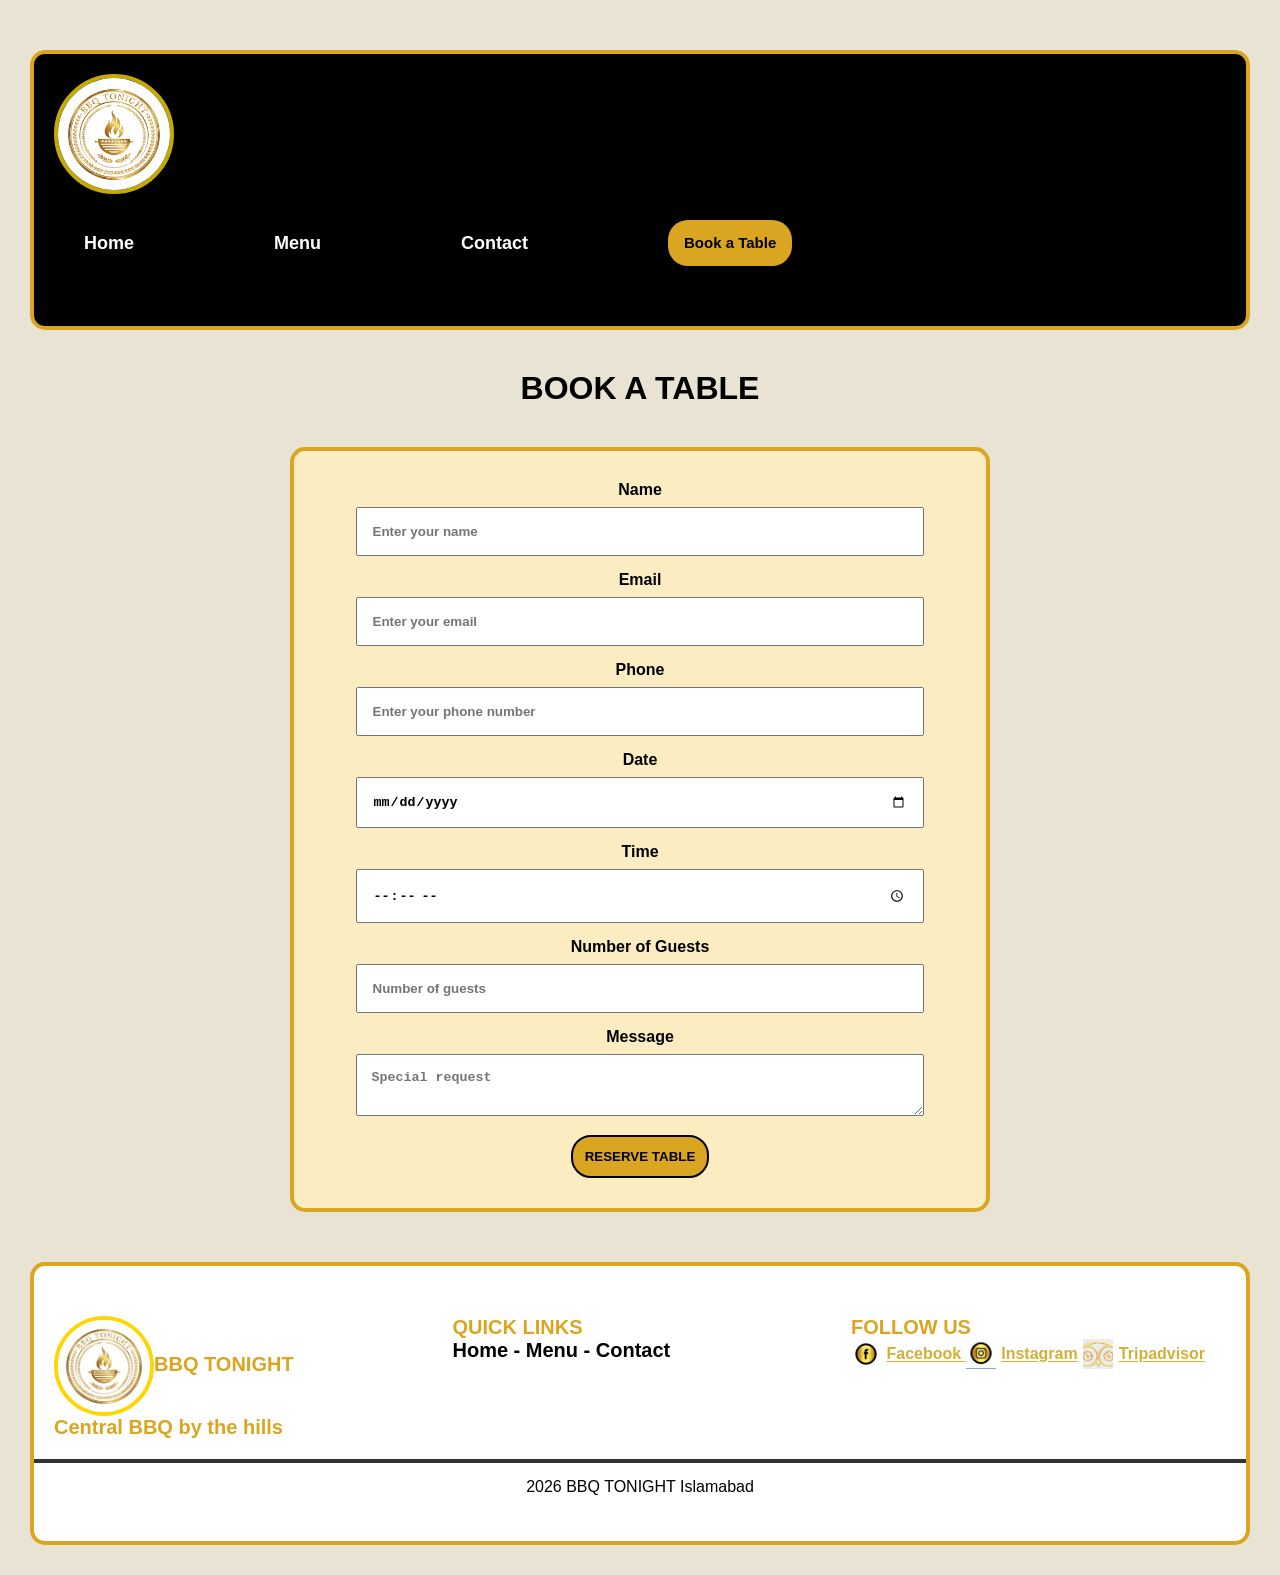
==== boka.html @ 47d29cd8 "first commit" ====
<!DOCTYPE html>
<html lang="en">
<head>
    <meta charset="UTF-8">
    <meta name="viewport" content="width=device-width, initial-scale=1.0">
      <meta name="description" content="BBQ Tonight Islamabad - Pakistani BBQ, kebabs, grilled chicken and restaurant table booking.">
    <meta name="keywords" content="BBQ Tonight, Islamabad, Pakistani BBQ, kebab, grilled chicken, restaurant, book table">
    <title>BBQ TONIGHT </title>
    <link rel="icon" type="image/jpeg" href="logo.JPG">
    <link rel="stylesheet" href="style.css">
    <style>

  .booking-form {

     width: 70%;
    max-width: 700px;
    padding: 30px;
    margin: 20px auto;
    font-weight: bold;
    text-align: center;
    background: #fbecc1;
    border-radius: 15px;
    border: 4px solid goldenrod;
    box-sizing: border-box;
     transition: 0.3s ease;
  }
     .booking-form:hover {
        box-shadow: 0 0 20px black;
        border: 4px solid #fbecc1;
        background: goldenrod;
        transform: scale(1.03);
   }
    
        .btn-gold:hover{
            background: #fbecc1;
        }
  
    </style>

    </head>
  <body>
    <div class="page">
   <header>
    <img src="logo.JPG" alt="logo" class="logo">
    <nav>
    <ul>
       <a href="index.html"><li>Home</li></a> 
        <a href="menu.html"><li>Menu</li></a>
          <a href="contact.html"><li>Contact</li></a> 
    </ul>
    <a href="boka.html" class="btn-gold">Book a Table</a>
  </nav>
  
   </header> 
 </div>
   
    <main>
   <h1 style="text-align:center; color: black; margin:40px; font-weight: bold;">BOOK A TABLE</h1>
   <form class="booking-form">
   
    <label style=" font-weight: bold;">Name</label> <br>
    <input type="text" id="name" name="name" placeholder="Enter your name" required style="width:90%; padding: 15px; margin:8px 0 15px;  font-weight: bold"><br>

    <label style="font-weight: bold;">Email</label><br>
    <input type="email"  id="email" name="email" placeholder="Enter your email" required style="width:90%; padding:15px; margin:8px 0 15px;  font-weight: bold;"><br>

    <label style="font-weight: bold;">Phone</label><br>
    <input type="tel"  id="phone" name="phone" placeholder="Enter your phone number" required style="width:90%; padding:15px; margin:8px 0 15px;  font-weight: bold;"><br>

    <label style="font-weight: bold;">Date</label><br>
    <input type="date" id="date" name="date" required style="width:90%; padding:15px; margin:8px 0 15px;  font-weight: bold;"><br>
    
     <label style="font-weight: bold;">Time</label><br>
    <input type="time"  id="time" name="time" required style="width:90%; padding:15px; margin:8px 0 15px;  font-weight: bold;"><br>
                   
    <label>Number of Guests</label><br>
    <input type="number" id="guests" name="guests" min="1" placeholder="Number of guests" required style="width:90%; padding:15px; margin:8px 0 15px; font-weight: bold;"><br>

    <label>Message</label><br>
    <textarea id="message" name="message" placeholder="Special request" style="width:90%; padding:15px; margin:8px 0 15px; font-weight: bold;"></textarea><br>

    <button type="submit" class="btn-gold" style="border: 2px solid black; cursor:pointer; padding: 12px;font-weight: bold;"> RESERVE TABLE </button>
   </form>
   </main>

    <footer>
    <div class="foot-grid">

    <div class="footer-box" style="font-size: 20px; color: goldenrod; font-weight: bold;">
    <img src="logo.JPG" style="width:100px; height:100px; object-fit:cover; border-radius:50%; border:4px solid gold;">BBQ TONIGHT <br>Central BBQ by the hills
      </div>

    <div class="footer-box" style="font-size: 20px; color: goldenrod; font-weight: bold;">QUICK LINKS <br>
     <p style="color:black;">Home - Menu - Contact</p>
        </div>

    <div class="footer-box" style="font-size: 20px; color: goldenrod; font-weight: bold;">FOLLOW US <br>

    <img src="images11.jpeg"style="width:30px; height:30px; object-fit:cover;">
    <a href="https://www.facebook.com/LoveBbQTonight"target="_blank" style="text-decoration: underline;"> Facebook </a>

     <img src="images10.jpeg"style="width:30px; height:30px; object-fit:cover;">
    <a href="https://www.instagram.com/bbqtonight.bd"target="_blank" style="text-decoration: underline;"> Instagram</a>
            
    <img src="images12.jpeg"style="width: 30px; height:30px; object-fit:cover;">
    <a href="https://www.tripadvisor.com/Restaurant_Review-g295414-d806817-Reviews-BBQ_Tonight-Karachi_Sindh_Province.html" target="_blank" style="text-decoration: underline;">Tripadvisor</a> 
        </div>
    </div>
   <p class="copy">2026 BBQ TONIGHT Islamabad</p>
   </footer>
  </div>
  </body>
    </html>
---- style.css ----
:root {
    --gold: #d4af37;
    --light-gold: #fbecc1;
    --dark: #1b1b1b;
    --black: #000000;
    --white: #ffffff;
    --text-light: #d9d8d8;
    --padding-small: 10px;
    --padding-medium: 20px;
    --padding-large: 40px;
    --radius: 15px;
}
*{
    margin: 0;
    padding: 0;
    box-sizing: border-box;
}

body{
    margin: 0;
    width: 100%;
    background: #e9e3d3;
    font-family: Arial,sans-serif;
    padding: 30px;
    }
    .page{
        max-width: 100%;
       margin: 20px auto;
        background: white;
        border-radius: 15px;
        align-items: center; 
      display: flex;
      flex-direction: column;
    }
    header{
        width: 100%;
        height: 280px;
        margin: 0;
        background: black;
        border-radius: 15px;
         border: 4px solid goldenrod;
         padding: 20px;
        
    }
    nav,ul,li{
        display: flex;
        align-items:center;
        gap: 120px;
        padding: 10px;
        font-size: larger;
        font-family: Arial, sans-serif;
        font-weight: bold;
         }
    a{
        color: white;
         text-decoration: none;
        font-size: 15px;
        line-height: 30px;
        }
    a:hover{
        color: gold;
    }
    .logo{
        font-weight: bold; 
        width: 120px;
        height: 120px;
        border-radius: 50%;
        border: 4px solid rgb(199, 170, 0);
        object-fit: cover;   
       
  }
  .btn-gold{
    background: goldenrod;
    color: black;
    padding: 8px 16px;
    border-radius: 20px;
    text-decoration: none;
    font-weight: bold;
  }
  main{
    margin-bottom: 50px;
    width: 100%;
    margin: 0;
  }

.hero-main {
    width: 100%;
    height: 500px;
    overflow: hidden;
    position: relative;
     border-radius: 15px;
     border: 4px solid goldenrod;
}
.carousel {
    width: 100%;
    height: 100%;
}
.slides{
    display: flex;
    width: 400%;
    height: 100%;
    }
.slide {
    width: 25%;
    height: 100%;
    position: relative;
    flex-shrink: 0;
}
.slide img {
    width: 100%;
    height: 100%;
    object-fit: cover;
}
#slide1:checked ~ .slides {
    transform: translateX(0%);
}

#slide2:checked ~ .slides {
    transform: translateX(-25%);
}
#slide3:checked ~ .slides {
    transform: translateX(-50%);
}
#slide4:checked ~ .slides {
    transform: translateX(-75%);
}
 .carousel-buttons label {
    display: flex; 
    background: black;
    color: white;
    padding: 8px;
    margin: 5px;
    cursor: pointer;
     border: 2px solid #d4af37;
    border-radius: 80%;
    align-items: center;
    justify-content:center ;
}
.carousel-buttons label:hover {
    background: #d4af37;   
}
.hero-text {
    position: absolute;
    top: 30%;
    left: 25%;
    text-align: center;
    color: black;
    background-color: #f9e7ac;
    width: 50%;
    padding: 20px;
    border-radius: 15px;
    border: 4px solid goldenrod;
}
.btn-reserve { 
  border-radius: 20px; 
  padding: 8px 16px;
  border: 2px solid #d4af37;
   color: white; 
   text-decoration: none; 
   margin: 5px;
   }
   .btn-reserve:hover {
    background: #d4af37;
    color: black;
}

.left,
.right {
    position: absolute;
    top: 50%;
    background: black;
    color: white;
    font-size: 25px;
    padding: 10px 15px;
    cursor: pointer;
}
.left {
    left: 20px;
}
.right {
    right: 20px;
}
.menu-row{
    display: flex;
    gap: 2%;
    justify-content: center;
    margin-top: 15px;
     margin-bottom: 30px;
    padding-bottom: 10px;
}
.card{
    background: #fff8e9;
    padding: 10px;
    text-align: center;
    border: 1px solid #eee;
    box-shadow: 0.4s;
    border-radius: 15px;
    border: 4px solid goldenrod;
    transition: 0.3s ease;
}
.card:hover{
    box-shadow: 0 5px 15px black;
    background: #d4af37;
    transform: scale(1.03);
}
.card img{
    width: 100%;
    height: 110px;
    padding: 10px;
    object-fit: cover;
    border-radius: 10px;
}
 .box {
   
    display: flex;
   justify-content: space-between;
    align-items: center;
    gap: 35px;
    padding: 50px;
    background-color: black;
    border-radius: 15px;
    border: 4px solid goldenrod;
}
  .about-part {
    width: 35%;
  }
 .about-part h1,
 .visite-part h1 {
    color:goldenrod;
    font-size: 25px;
    margin-bottom: 18px;
}
 .about-part p {
    color: rgb(251,220,220);
    font-size: 16px;
    line-height: 1.8;
    text-align: justify;
}
 .visite-part {
    width: 32%;
}
 .contact-info p {
    display: flex;
    align-items: center;
    gap: 12px;
    margin: 14px 0;
    color: rgb(251, 220, 220);
    font-size: 15px;
    line-height: 1.5;
}
.contact-info img {
    width: 32px;
    height: 32px;
    border-radius: 50%;
    border: 2px solid goldenrod;   
}
.contact-info a {
    color: goldenrod;
    text-decoration: underline;
}
.contact-info a:hover {
    color: rgb(73, 1, 1);
}
.contact-info strong {
    color: rgb(251,220,220);
}
 .box {
    width: 96.5%;
    margin: 40px auto;
    display: flex;
    gap: 20px;
    }
.view-col {
    display: flex;
    align-items: center;
    justify-content: center;
  }
 .view-col img {
    width: 90%;
    height: 80%;
    min-height: 300px;
    object-fit: cover;
    border-radius: 15px;
    border: 4px solid goldenrod;
}

@media (max-width: 768px) {
    .box {
        flex-direction: column;
       padding: 40px 20px;
    }
    .about-part,
    .visite-part,
    .view-col {
        width: 100%;
    }
    .view-col img {
        height: 220px;
    }
}
footer {
    width: 100%;
    margin: 0;
    background: white;
    margin-top: 50px;
    padding: 30px 0;
    border-radius: 15px;
    border: 4px solid goldenrod;
    
}

.foot-grid {
    display: grid;
    grid-template-columns: repeat(3, 1fr);
    gap: 2%;
    padding: 20px;
    font-size: 11px;
    align-items: start;
    
}

footer a {
    font-size: 16px;
    color: #d4af37;
    text-decoration: none;
     
}

footer a:hover {
    text-decoration: underline;
    color: black;
    background: #d4af37;

}

footer img {
    vertical-align: middle;
}

.copy {
    text-align: center;
    font-size: 16px;
    padding: 15px;
    border-top: 4px solid #333;
    margin-bottom: 0;
}
.map {
    width: 400px;
    height: 400px;
    border-radius: 50%;
    border: 4px solid goldenrod;
    overflow: hidden;
}

.map iframe {
    width: 100%;
    height: 100%;
    border: none;
    display: block;
    border-radius: 15px;
}

@media (max-width: 600px) {

    header {
        flex-direction: column;

        text-align: center;
    }

    nav {
        width: 100%;

        flex-direction: column;
    }

    nav ul {
        width: 100%;

        justify-content: center;

        flex-wrap: wrap;

        gap: 12px;
    }

    .logo {
        width: 70px;
        height: 70px;
    }

    .menu-page {
        width: 92%;

        padding: 30px 0;
    }

    .menu-grid {
        grid-template-columns: 1fr;

        gap: 20px;
    }

    .menu-card img {
        height: 220px;
    }

    .booking-form {
        width: 92%;

        padding: 25px 20px;
    }

    .foot-grid {
        grid-template-columns: 1fr;

        text-align: center;
    }

    .footer-logo {
        width: 80px;
        height: 80px;
    }

    .page-title,
    .menu-title {
        font-size: 28px;
    }
}


/* Tablet */
@media (min-width: 601px) and (max-width: 900px) {

    .menu-grid {
        grid-template-columns:
            repeat(2, 1fr);
    }

    .foot-grid {
        grid-template-columns:
            repeat(2, 1fr);
    }

    .contact-section {
        grid-template-columns: 1fr;
    }
}
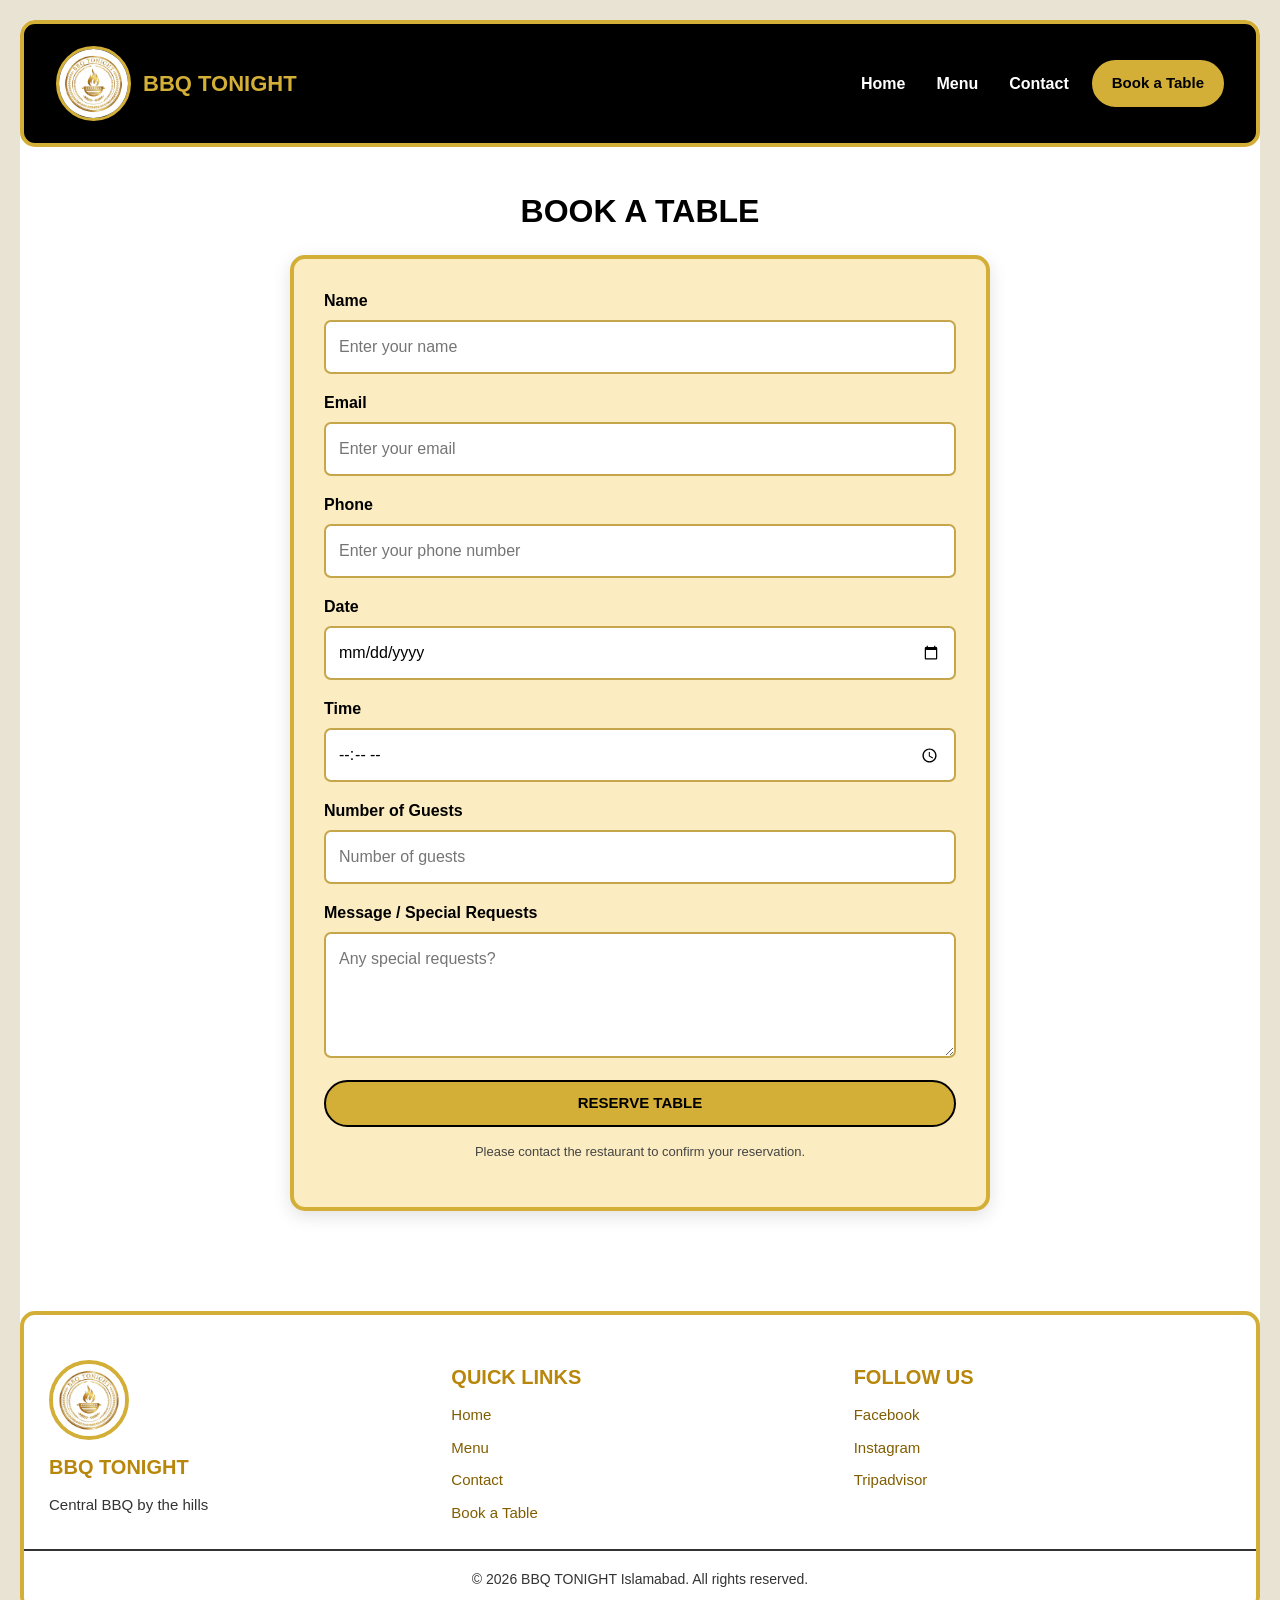
==== commit ee54beb9: "fixar menu button" ====
--- a/boka.html
+++ b/boka.html
@@ -3,111 +3,108 @@
 <head>
     <meta charset="UTF-8">
     <meta name="viewport" content="width=device-width, initial-scale=1.0">
-      <meta name="description" content="BBQ Tonight Islamabad - Pakistani BBQ, kebabs, grilled chicken and restaurant table booking.">
-    <meta name="keywords" content="BBQ Tonight, Islamabad, Pakistani BBQ, kebab, grilled chicken, restaurant, book table">
-    <title>BBQ TONIGHT </title>
-    <link rel="icon" type="image/jpeg" href="logo.JPG">
+    <meta name="description" content="Book a table at BBQ Tonight Islamabad.">
+    <title>Book a Table | BBQ TONIGHT Islamabad</title>
+    <link rel="icon" href="logo.JPG">
+    <link href="https://cdn.jsdelivr.net/npm/bootstrap@5.3.3/dist/css/bootstrap.min.css" rel="stylesheet">
     <link rel="stylesheet" href="style.css">
-    <style>
+</head>
+<body>
+<div class="page">
 
-  .booking-form {
+<header class="site-header">
+    <nav class="navbar navbar-expand-lg navbar-dark">
+        <div class="container-fluid">
+            <a class="navbar-brand" href="index.html">
+                <img src="logo.JPG" alt="BBQ Tonight Logo" class="logo">
+                <span class="brand-name">BBQ TONIGHT</span>
+            </a>
+            <button class="navbar-toggler menu-toggle" type="button"
+                data-bs-toggle="collapse" data-bs-target="#mainNavbar"
+                aria-controls="mainNavbar" aria-expanded="false" aria-label="Toggle navigation">
+                <span class="navbar-toggler-icon"></span>
+            </button>
+            <div class="collapse navbar-collapse" id="mainNavbar">
+                <ul class="navbar-nav ms-auto align-items-lg-center">
+                    <li class="nav-item"><a class="nav-link" href="index.html">Home</a></li>
+                    <li class="nav-item"><a class="nav-link" href="menu.html">Menu</a></li>
+                    <li class="nav-item"><a class="nav-link" href="contact.html">Contact</a></li>
+                    <li class="nav-item booking-item"><a href="boka.html" class="btn-gold active">Book a Table</a></li>
+                </ul>
+            </div>
+        </div>
+    </nav>
+</header>
 
-     width: 70%;
-    max-width: 700px;
-    padding: 30px;
-    margin: 20px auto;
-    font-weight: bold;
-    text-align: center;
-    background: #fbecc1;
-    border-radius: 15px;
-    border: 4px solid goldenrod;
-    box-sizing: border-box;
-     transition: 0.3s ease;
-  }
-     .booking-form:hover {
-        box-shadow: 0 0 20px black;
-        border: 4px solid #fbecc1;
-        background: goldenrod;
-        transform: scale(1.03);
-   }
-    
-        .btn-gold:hover{
-            background: #fbecc1;
-        }
-  
-    </style>
+<main class="booking-page">
+    <h1 class="page-heading">BOOK A TABLE</h1>
 
-    </head>
-  <body>
-    <div class="page">
-   <header>
-    <img src="logo.JPG" alt="logo" class="logo">
-    <nav>
-    <ul>
-       <a href="index.html"><li>Home</li></a> 
-        <a href="menu.html"><li>Menu</li></a>
-          <a href="contact.html"><li>Contact</li></a> 
-    </ul>
-    <a href="boka.html" class="btn-gold">Book a Table</a>
-  </nav>
-  
-   </header> 
- </div>
-   
-    <main>
-   <h1 style="text-align:center; color: black; margin:40px; font-weight: bold;">BOOK A TABLE</h1>
-   <form class="booking-form">
-   
-    <label style=" font-weight: bold;">Name</label> <br>
-    <input type="text" id="name" name="name" placeholder="Enter your name" required style="width:90%; padding: 15px; margin:8px 0 15px;  font-weight: bold"><br>
-
-    <label style="font-weight: bold;">Email</label><br>
-    <input type="email"  id="email" name="email" placeholder="Enter your email" required style="width:90%; padding:15px; margin:8px 0 15px;  font-weight: bold;"><br>
-
-    <label style="font-weight: bold;">Phone</label><br>
-    <input type="tel"  id="phone" name="phone" placeholder="Enter your phone number" required style="width:90%; padding:15px; margin:8px 0 15px;  font-weight: bold;"><br>
-
-    <label style="font-weight: bold;">Date</label><br>
-    <input type="date" id="date" name="date" required style="width:90%; padding:15px; margin:8px 0 15px;  font-weight: bold;"><br>
-    
-     <label style="font-weight: bold;">Time</label><br>
-    <input type="time"  id="time" name="time" required style="width:90%; padding:15px; margin:8px 0 15px;  font-weight: bold;"><br>
-                   
-    <label>Number of Guests</label><br>
-    <input type="number" id="guests" name="guests" min="1" placeholder="Number of guests" required style="width:90%; padding:15px; margin:8px 0 15px; font-weight: bold;"><br>
-
-    <label>Message</label><br>
-    <textarea id="message" name="message" placeholder="Special request" style="width:90%; padding:15px; margin:8px 0 15px; font-weight: bold;"></textarea><br>
-
-    <button type="submit" class="btn-gold" style="border: 2px solid black; cursor:pointer; padding: 12px;font-weight: bold;"> RESERVE TABLE </button>
-   </form>
-   </main>
-
-    <footer>
-    <div class="foot-grid">
-
-    <div class="footer-box" style="font-size: 20px; color: goldenrod; font-weight: bold;">
-    <img src="logo.JPG" style="width:100px; height:100px; object-fit:cover; border-radius:50%; border:4px solid gold;">BBQ TONIGHT <br>Central BBQ by the hills
-      </div>
-
-    <div class="footer-box" style="font-size: 20px; color: goldenrod; font-weight: bold;">QUICK LINKS <br>
-     <p style="color:black;">Home - Menu - Contact</p>
+    <form class="booking-form" action="#" method="post">
+        <div class="form-field">
+            <label for="name">Name</label>
+            <input type="text" id="name" name="name" placeholder="Enter your name" autocomplete="name" required>
         </div>
 
-    <div class="footer-box" style="font-size: 20px; color: goldenrod; font-weight: bold;">FOLLOW US <br>
+        <div class="form-field">
+            <label for="email">Email</label>
+            <input type="email" id="email" name="email" placeholder="Enter your email" autocomplete="email" required>
+        </div>
 
-    <img src="images11.jpeg"style="width:30px; height:30px; object-fit:cover;">
-    <a href="https://www.facebook.com/LoveBbQTonight"target="_blank" style="text-decoration: underline;"> Facebook </a>
+        <div class="form-field">
+            <label for="phone">Phone</label>
+            <input type="tel" id="phone" name="phone" placeholder="Enter your phone number" autocomplete="tel" required>
+        </div>
 
-     <img src="images10.jpeg"style="width:30px; height:30px; object-fit:cover;">
-    <a href="https://www.instagram.com/bbqtonight.bd"target="_blank" style="text-decoration: underline;"> Instagram</a>
-            
-    <img src="images12.jpeg"style="width: 30px; height:30px; object-fit:cover;">
-    <a href="https://www.tripadvisor.com/Restaurant_Review-g295414-d806817-Reviews-BBQ_Tonight-Karachi_Sindh_Province.html" target="_blank" style="text-decoration: underline;">Tripadvisor</a> 
+        <div class="form-field">
+            <label for="date">Date</label>
+            <input type="date" id="date" name="date" required>
+        </div>
+
+        <div class="form-field">
+            <label for="time">Time</label>
+            <input type="time" id="time" name="time" required>
+        </div>
+
+        <div class="form-field">
+            <label for="guests">Number of Guests</label>
+            <input type="number" id="guests" name="guests" min="1" max="50" placeholder="Number of guests" required>
+        </div>
+
+        <div class="form-field">
+            <label for="message">Message / Special Requests</label>
+            <textarea id="message" name="message" rows="4" placeholder="Any special requests?"></textarea>
+        </div>
+
+        <button type="submit" class="btn-gold submit-button">RESERVE TABLE</button>
+        <p class="form-note">Please contact the restaurant to confirm your reservation.</p>
+    </form>
+</main>
+
+<footer>
+    <div class="foot-grid">
+        <div class="footer-box">
+            <img src="logo.JPG" alt="BBQ Tonight Logo" class="footer-logo">
+            <h3>BBQ TONIGHT</h3>
+            <p>Central BBQ by the hills</p>
+        </div>
+        <div class="footer-box">
+            <h3>QUICK LINKS</h3>
+            <a href="index.html">Home</a>
+            <a href="menu.html">Menu</a>
+            <a href="contact.html">Contact</a>
+            <a href="boka.html">Book a Table</a>
+        </div>
+        <div class="footer-box">
+            <h3>FOLLOW US</h3>
+            <a href="https://www.facebook.com/LoveBbQTonight" target="_blank" rel="noopener noreferrer">Facebook</a>
+            <a href="https://www.instagram.com/bbqtonight.bd" target="_blank" rel="noopener noreferrer">Instagram</a>
+            <a href="https://www.tripadvisor.com/Restaurant_Review-g295414-d806817-Reviews-BBQ_Tonight-Karachi_Sindh_Province.html" target="_blank" rel="noopener noreferrer">Tripadvisor</a>
         </div>
     </div>
-   <p class="copy">2026 BBQ TONIGHT Islamabad</p>
-   </footer>
-  </div>
-  </body>
-    </html>  +    <p class="copy">&copy; 2026 BBQ TONIGHT Islamabad. All rights reserved.</p>
+</footer>
+
+</div>
+<script src="https://cdn.jsdelivr.net/npm/bootstrap@5.3.3/dist/js/bootstrap.bundle.min.js"></script>
+</body>
+</html>
--- a/style.css
+++ b/style.css
@@ -1,465 +1,987 @@
-
 :root {
     --gold: #d4af37;
     --light-gold: #fbecc1;
     --dark: #1b1b1b;
-    --black: #000000;
-    --white: #ffffff;
+    --black: #000;
+    --white: #fff;
     --text-light: #d9d8d8;
-    --padding-small: 10px;
-    --padding-medium: 20px;
-    --padding-large: 40px;
-    --radius: 15px;
-}
-*{
+}
+
+* {
     margin: 0;
     padding: 0;
     box-sizing: border-box;
 }
 
-body{
+html {
+    scroll-behavior: smooth;
+}
+
+body {
     margin: 0;
-    width: 100%;
+    padding: 20px;
     background: #e9e3d3;
-    font-family: Arial,sans-serif;
-    padding: 30px;
-    }
-    .page{
-        max-width: 100%;
-       margin: 20px auto;
-        background: white;
-        border-radius: 15px;
-        align-items: center; 
-      display: flex;
-      flex-direction: column;
-    }
-    header{
-        width: 100%;
-        height: 280px;
-        margin: 0;
-        background: black;
-        border-radius: 15px;
-         border: 4px solid goldenrod;
-         padding: 20px;
-        
-    }
-    nav,ul,li{
-        display: flex;
-        align-items:center;
-        gap: 120px;
-        padding: 10px;
-        font-size: larger;
-        font-family: Arial, sans-serif;
-        font-weight: bold;
-         }
-    a{
-        color: white;
-         text-decoration: none;
-        font-size: 15px;
-        line-height: 30px;
-        }
-    a:hover{
-        color: gold;
-    }
-    .logo{
-        font-weight: bold; 
-        width: 120px;
-        height: 120px;
-        border-radius: 50%;
-        border: 4px solid rgb(199, 170, 0);
-        object-fit: cover;   
-       
-  }
-  .btn-gold{
-    background: goldenrod;
+    font-family: Arial, sans-serif;
+    overflow-x: hidden;
+}
+
+img {
+    max-width: 100%;
+}
+
+.page {
+    width: 100%;
+    max-width: 1600px;
+    margin: auto;
+    background: white;
+    border-radius: 15px;
+    overflow: hidden;
+}
+
+main {
+    width: 100%;
+}
+
+/* HEADER */
+
+.site-header {
+    width: 100%;
+    min-height: 100px;
+    padding: 12px 20px;
+    background: var(--black);
+    border: 4px solid var(--gold);
+    border-radius: 15px;
+}
+
+.site-header .navbar {
+    padding: 5px 0;
+}
+
+.site-header .navbar-brand {
+    display: flex;
+    align-items: center;
+    gap: 12px;
+    margin-right: 20px;
+}
+
+.logo {
+    width: 75px;
+    height: 75px;
+    border: 3px solid var(--gold);
+    border-radius: 50%;
+    object-fit: cover;
+}
+
+.brand-name {
+    color: var(--gold);
+    font-size: 22px;
+    font-weight: bold;
+    white-space: nowrap;
+}
+
+.site-header .navbar-nav {
+    gap: 15px;
+}
+
+.site-header .nav-link {
+    color: white;
+    font-size: 16px;
+    font-weight: bold;
+    padding: 10px 14px;
+    transition: .3s;
+}
+
+.site-header .nav-link:hover,
+.site-header .nav-link:focus,
+.site-header .nav-link.active {
+    color: var(--gold);
+}
+
+  .menu-toggle{
+    border: 2px solid var(--light-gold);
+    padding: 8px 10px;
+    background:rgb(205, 174, 1);
+    color: var(--white);
+    cursor: pointer;
+    transition: 0.3s;
+}
+.menu-toggle:hover{
+   background: var(--dark);
+    transform: scale(1.05);
+}
+
+.menu-toggle:focus {
+    box-shadow: 0 0 0 3px rgba(212, 175, 55, 0.3);
+}
+
+/* BUTTONS */
+
+.btn-gold {
+    display: inline-block;
+    padding: 10px 18px;
+    background: var(--gold);
     color: black;
-    padding: 8px 16px;
-    border-radius: 20px;
+    border: 2px solid var(--gold);
+    border-radius: 25px;
     text-decoration: none;
-    font-weight: bold;
-  }
-  main{
-    margin-bottom: 50px;
-    width: 100%;
-    margin: 0;
-  }
+    font-size: 15px;
+    font-weight: bold;
+    text-align: center;
+    transition: .3s;
+    cursor: pointer;
+}
+
+.btn-gold:hover {
+    background: black;
+    color: white;
+}
+
+.btn-reserve {
+    display: inline-block;
+    margin: 5px;
+    padding: 9px 16px;
+    border: 2px solid var(--gold);
+    border-radius: 25px;
+    color: black;
+    text-decoration: none;
+    font-size: 15px;
+    font-weight: bold;
+    transition: .3s;
+}
+
+.btn-reserve:hover {
+    background: var(--gold);
+}
+
+.center-button {
+    margin: 25px auto 35px;
+    text-align: center;
+}
+
+/* HERO CAROUSEL */
 
 .hero-main {
+    position: relative;
     width: 100%;
     height: 500px;
     overflow: hidden;
+    border: 4px solid var(--gold);
+    border-radius: 15px;
+}
+
+.carousel {
     position: relative;
-     border-radius: 15px;
-     border: 4px solid goldenrod;
-}
-.carousel {
     width: 100%;
     height: 100%;
 }
-.slides{
+
+.carousel input {
+    position: absolute;
+    opacity: 0;
+    pointer-events: none;
+}
+
+.slides {
     display: flex;
     width: 400%;
     height: 100%;
-    }
+    transition: transform .6s ease;
+}
+
 .slide {
+    position: relative;
     width: 25%;
     height: 100%;
-    position: relative;
     flex-shrink: 0;
 }
+
 .slide img {
+    display: block;
     width: 100%;
     height: 100%;
     object-fit: cover;
 }
+
 #slide1:checked ~ .slides {
-    transform: translateX(0%);
+    transform: translateX(0);
 }
 
 #slide2:checked ~ .slides {
     transform: translateX(-25%);
 }
+
 #slide3:checked ~ .slides {
     transform: translateX(-50%);
 }
+
 #slide4:checked ~ .slides {
     transform: translateX(-75%);
-}
- .carousel-buttons label {
-    display: flex; 
-    background: black;
-    color: white;
-    padding: 8px;
-    margin: 5px;
-    cursor: pointer;
-     border: 2px solid #d4af37;
-    border-radius: 80%;
-    align-items: center;
-    justify-content:center ;
-}
-.carousel-buttons label:hover {
-    background: #d4af37;   
-}
-.hero-text {
-    position: absolute;
-    top: 30%;
-    left: 25%;
-    text-align: center;
-    color: black;
-    background-color: #f9e7ac;
-    width: 50%;
-    padding: 20px;
-    border-radius: 15px;
-    border: 4px solid goldenrod;
-}
-.btn-reserve { 
-  border-radius: 20px; 
-  padding: 8px 16px;
-  border: 2px solid #d4af37;
-   color: white; 
-   text-decoration: none; 
-   margin: 5px;
-   }
-   .btn-reserve:hover {
-    background: #d4af37;
-    color: black;
 }
 
 .left,
 .right {
     position: absolute;
     top: 50%;
+    z-index: 2;
+    padding: 10px 15px;
     background: black;
     color: white;
-    font-size: 25px;
-    padding: 10px 15px;
+    font-size: 24px;
     cursor: pointer;
-}
+    transform: translateY(-50%);
+}
+
 .left {
     left: 20px;
 }
+
 .right {
     right: 20px;
 }
-.menu-row{
+
+.left:hover,
+.right:hover {
+    background: var(--gold);
+    color: black;
+}
+
+.carousel-buttons {
+    position: absolute;
+    z-index: 5;
+    left: 50%;
+    bottom: 12px;
     display: flex;
-    gap: 2%;
-    justify-content: center;
-    margin-top: 15px;
-     margin-bottom: 30px;
-    padding-bottom: 10px;
-}
-.card{
+    gap: 10px;
+    transform: translateX(-50%);
+}
+
+.carousel-buttons label {
+    width: 14px;
+    height: 14px;
+    background: black;
+    border: 2px solid var(--gold);
+    border-radius: 50%;
+    cursor: pointer;
+}
+
+#slide1:checked ~ .carousel-buttons label[for="slide1"],
+#slide2:checked ~ .carousel-buttons label[for="slide2"],
+#slide3:checked ~ .carousel-buttons label[for="slide3"],
+#slide4:checked ~ .carousel-buttons label[for="slide4"] {
+    background: var(--gold);
+}
+
+.hero-text {
+    position: absolute;
+    z-index: 3;
+    top: 25%;
+    left: 25%;
+    width: 50%;
+    padding: 25px 15px;
+    text-align: center;
+    color: black;
+    background: rgba(249, 231, 172, .94);
+    border: 4px solid var(--gold);
+    border-radius: 15px;
+}
+
+.hero-text h1 {
+    margin-bottom: 12px;
+    font-size: 30px;
+    font-weight: bold;
+}
+
+.hero-text p {
+    margin-bottom: 20px;
+    font-size: 15px;
+    line-height: 1.6;
+}
+
+/* SECTION TITLES */
+
+.section-title {
+    padding: 18px 10px;
+    color: #490101;
+    text-align: center;
+    font-size: 28px;
+    font-weight: bold;
+}
+
+.section-subtitle,
+.menu-subtitle {
+    padding: 5px 12px;
+    margin-bottom: 15px;
+    text-align: center;
+    font-size: 16px;
+    color: #444;
+}
+
+.signature-section {
+    padding: 25px 0 10px;
+}
+
+/* FOOD CARDS */
+
+.menu-row {
+    display: grid;
+     grid-template-columns: repeat(5,minmax(0, 1fr));
+    gap: 20px;
+    margin: 20px;
+    padding-bottom: 15px;
+}
+
+.card {
+    min-width: 0;
+    padding: 12px;
     background: #fff8e9;
-    padding: 10px;
     text-align: center;
-    border: 1px solid #eee;
-    box-shadow: 0.4s;
+    border: 3px solid var(--gold);
     border-radius: 15px;
-    border: 4px solid goldenrod;
-    transition: 0.3s ease;
-}
-.card:hover{
-    box-shadow: 0 5px 15px black;
-    background: #d4af37;
-    transform: scale(1.03);
-}
-.card img{
-    width: 100%;
-    height: 110px;
-    padding: 10px;
+    box-shadow: 0 2px 5px rgba(0, 0, 0, .08);
+    transition: transform .3s, box-shadow .3s, background .3s;
+}
+
+.card:hover {
+    background: #fbe8ad;
+    box-shadow: 0 5px 15px rgba(0, 0, 0, .3);
+    transform: translateY(-5px);
+}
+
+.card img {
+    display: block;
+    width: 100%;
+    height: 200px;
+    margin-bottom: 10px;
     object-fit: cover;
     border-radius: 10px;
 }
- .box {
-   
-    display: flex;
-   justify-content: space-between;
+
+.card h3 {
+    margin: 8px 0;
+    font-size: 19px;
+    font-weight: bold;
+    line-height: 1.4;
+    overflow-wrap: anywhere;
+}
+
+.card p {
+    min-height: 60px;
+    margin: 10px 0;
+    color: #555;
+    font-size: 15px;
+    line-height: 1.6;
+}
+
+.card b,
+.price {
+    display: block;
+    margin: 10px 0 5px;
+    color: #805e00;
+    font-size: 20px;
+}
+
+/* MENU PAGE */
+
+.menu-page {
+    width: 100%;
+    max-width: 1200px;
+    margin: auto;
+    padding: 45px 0 60px;
+}
+
+.menu-title,
+.page-heading {
+    margin: 25px 10px;
+    color: black;
+    text-align: center;
+    font-size: 32px;
+    font-weight: bold;
+}
+
+.menu-page .section-title {
+    margin-top: 25px;
+}
+
+/* ABOUT AND CONTACT */
+
+.box {
+    display: grid;
+    grid-template-columns: repeat(3, minmax(0, 1fr));
     align-items: center;
-    gap: 35px;
-    padding: 50px;
-    background-color: black;
+    gap: 25px;
+    width: calc(100% - 40px);
+    margin: 40px auto;
+    padding: 30px;
+    background: black;
+    border: 4px solid var(--gold);
     border-radius: 15px;
-    border: 4px solid goldenrod;
-}
-  .about-part {
-    width: 35%;
-  }
- .about-part h1,
- .visite-part h1 {
-    color:goldenrod;
-    font-size: 25px;
+}
+
+.about-part,
+.visite-part,
+.view-col {
+    min-width: 0;
+    width: 100%;
+}
+
+.about-part h2,
+.visite-part h2 {
     margin-bottom: 18px;
-}
- .about-part p {
-    color: rgb(251,220,220);
-    font-size: 16px;
+    color: var(--gold);
+    font-size: 23px;
+    font-weight: bold;
+    line-height: 1.4;
+}
+
+.about-part p {
+    color: #fbdcdc;
+    font-size: 15px;
     line-height: 1.8;
     text-align: justify;
 }
- .visite-part {
-    width: 32%;
-}
- .contact-info p {
+
+.contact-info p {
     display: flex;
     align-items: center;
     gap: 12px;
-    margin: 14px 0;
-    color: rgb(251, 220, 220);
-    font-size: 15px;
-    line-height: 1.5;
-}
+    margin: 15px 0;
+    color: #fbdcdc;
+    font-size: 14px;
+    line-height: 1.6;
+    overflow-wrap: anywhere;
+}
+
 .contact-info img {
+    flex-shrink: 0;
     width: 32px;
     height: 32px;
+    border: 2px solid var(--gold);
     border-radius: 50%;
-    border: 2px solid goldenrod;   
-}
+    object-fit: cover;
+}
+
 .contact-info a {
-    color: goldenrod;
+    color: var(--gold);
     text-decoration: underline;
-}
+    overflow-wrap: anywhere;
+}
+
 .contact-info a:hover {
-    color: rgb(73, 1, 1);
-}
+    color: white;
+}
+
 .contact-info strong {
-    color: rgb(251,220,220);
-}
- .box {
-    width: 96.5%;
-    margin: 40px auto;
-    display: flex;
-    gap: 20px;
-    }
+    color: inherit;
+}
+
 .view-col {
     display: flex;
     align-items: center;
     justify-content: center;
-  }
- .view-col img {
-    width: 90%;
-    height: 80%;
-    min-height: 300px;
+}
+
+.view-col img {
+    display: block;
+    width: 100%;
+    height: 320px;
     object-fit: cover;
+    border: 4px solid var(--gold);
     border-radius: 15px;
-    border: 4px solid goldenrod;
-}
-
-@media (max-width: 768px) {
-    .box {
-        flex-direction: column;
-       padding: 40px 20px;
-    }
-    .about-part,
-    .visite-part,
-    .view-col {
-        width: 100%;
-    }
-    .view-col img {
-        height: 220px;
-    }
-}
+}
+
+/* CONTACT PAGE */
+
+.contact-page {
+    padding: 15px 0 30px;
+}
+
+.contact-panel {
+    display: grid;
+    grid-template-columns: 1fr 1.2fr;
+    align-items: start;
+    gap: 35px;
+    width: calc(100% - 40px);
+    margin: 20px auto;
+    padding: 35px;
+    background: var(--light-gold);
+    border: 3px solid var(--gold);
+    border-radius: 15px;
+}
+
+.contact-panel .visite-part h2 {
+    color: black;
+}
+
+.contact-panel .contact-info p {
+    color: black;
+    font-size: 16px;
+}
+
+.contact-panel .contact-info a {
+    color: #805e00;
+}
+
+.contact-panel .contact-info strong {
+    color: black;
+}
+
+.map {
+    width: 100%;
+    min-width: 0;
+}
+
+.map iframe {
+    display: block;
+    width: 100%;
+    height: 380px;
+    border: 3px solid var(--gold);
+    border-radius: 12px;
+}
+
+/* BOOKING PAGE */
+
+.booking-page {
+    padding: 20px 0 45px;
+}
+
+.booking-form {
+    width: 70%;
+    max-width: 700px;
+    padding: 30px;
+    margin: 20px auto;
+    background: var(--light-gold);
+    border: 4px solid var(--gold);
+    border-radius: 15px;
+    box-shadow: 0 5px 18px rgba(0, 0, 0, .12);
+    transition: .3s ease;
+}
+
+.booking-form:hover {
+    box-shadow: 0 0 20px rgba(0, 0, 0, .25);
+}
+
+.form-field {
+    margin-bottom: 17px;
+}
+
+.form-field label {
+    display: block;
+    margin-bottom: 7px;
+    color: black;
+    font-weight: bold;
+    text-align: left;
+}
+
+.form-field input,
+.form-field textarea {
+    display: block;
+    width: 100%;
+    padding: 13px;
+    background: white;
+    border: 2px solid #c6a64a;
+    border-radius: 7px;
+    font: inherit;
+}
+
+.form-field input:focus,
+.form-field textarea:focus {
+    outline: 2px solid var(--gold);
+    outline-offset: 2px;
+}
+
+.submit-button {
+    width: 100%;
+    margin-top: 5px;
+    border: 2px solid black;
+}
+
+.form-note {
+    margin-top: 15px;
+    color: #444;
+    font-size: 13px;
+    text-align: center;
+}
+
+/* FOOTER */
+
 footer {
     width: 100%;
-    margin: 0;
+    margin-top: 35px;
+    padding: 20px 0 0;
     background: white;
-    margin-top: 50px;
-    padding: 30px 0;
+    border: 4px solid var(--gold);
     border-radius: 15px;
-    border: 4px solid goldenrod;
-    
 }
 
 .foot-grid {
     display: grid;
-    grid-template-columns: repeat(3, 1fr);
-    gap: 2%;
-    padding: 20px;
+    grid-template-columns: repeat(3, minmax(0, 1fr));
+    gap: 25px;
+    padding: 25px;
+}
+
+.footer-box {
+    display: flex;
+    flex-direction: column;
+    align-items: flex-start;
+    gap: 10px;
+    min-width: 0;
+}
+
+.footer-box h3 {
+    margin: 5px 0;
+    color: #b8860b;
+    font-size: 20px;
+    font-weight: bold;
+}
+
+.footer-box p {
+    margin: 0;
+    color: #333;
+    font-size: 15px;
+}
+
+.footer-logo {
+    width: 80px;
+    height: 80px;
+    border: 4px solid var(--gold);
+    border-radius: 50%;
+    object-fit: cover;
+}
+
+.footer-box > a {
+    display: flex;
+    align-items: center;
+    gap: 10px;
+    color: #805e00;
+    font-size: 15px;
+    text-decoration: none;
+    overflow-wrap: anywhere;
+}
+
+.footer-box > a:hover {
+    color: black;
+    text-decoration: underline;
+}
+
+.copy {
+    margin: 0;
+    padding: 18px 10px;
+    border-top: 2px solid #333;
+    color: #333;
+    text-align: center;
+    font-size: 14px;
+}
+
+
+
+/* MOBILE */
+
+@media (max-width: 575.98px) {
+    body {
+        padding: 5px;
+    }
+
+    .page {
+        border-radius: 10px;
+    }
+
+    .site-header {
+        padding: 8px;
+        border-width: 3px;
+        border-radius: 10px;
+    }
+
+    .site-header .container-fluid {
+        gap: 5px;
+    }
+
+    .site-header .navbar-brand {
+        gap: 7px;
+        margin-right: 4px;
+    }
+
+    .logo {
+        width: 42px;
+        height: 42px;
+        border-width: 2px;
+    }
+
+    .brand-name {
+        font-size: 14px;
+    }
+
+    .menu-toggle {
+        padding: 5px;
+    }
+
+    .menu-toggle .navbar-toggler-icon {
+        width: 19px;
+        height: 19px;
+    }
+    .site-header .navbar-collapse {
+        padding: 12px 5px 5px;
+    }
+
+    .site-header .navbar-nav {
+        gap: 5px;
+        align-items: stretch !important;
+    }
+
+    .site-header .nav-link {
+        font-size: 14px;
+    }
+
+    .booking-item {
+        margin-top: 5px;
+    }
+
+    .hero-main {
+        height: 330px;
+        border-width: 3px;
+        border-radius: 10px;
+    }
+
+    .hero-text {
+        top: 19%;
+        left: 7%;
+        width: 86%;
+        padding: 15px 8px;
+        border-width: 2px;
+        border-radius: 10px;
+    }
+
+    .hero-text h1 {
+        font-size: 21px;
+        line-height: 1.3;
+    }
+
+    .hero-text p {
+        margin-bottom: 12px;
+        font-size: 13px;
+        line-height: 1.5;
+    }
+
+    .hero-text .btn-gold,
+    .hero-text .btn-reserve {
+        margin: 3px;
+        padding: 7px 9px;
+        font-size: 11px;
+    }
+
+    .left,
+    .right {
+        padding: 6px 9px;
+        font-size: 17px;
+    }
+
+    .left {
+        left: 5px;
+    }
+
+    .right {
+        right: 5px;
+    }
+
+    .carousel-buttons {
+        bottom: 8px;
+        gap: 8px;
+    }
+
+    .carousel-buttons label {
+        width: 12px;
+        height: 12px;
+    }
+
+    .section-title {
+        padding: 12px 5px;
+        font-size: 20px;
+    }
+
+    .section-subtitle,
+    .menu-subtitle {
+        padding: 5px 10px;
+        font-size: 13px;
+        line-height: 1.5;
+    }
+
+    .menu-row {
+         display: grid;
+    grid-template-columns: repeat(3, minmax(0, 1fr));
+    gap: 8px;
+    margin: 12px;
+    }
+
+    .card {
+        display: flex;
+        flex-direction: column;
+        height: 300px;
+        width: 100%;
+        padding: 10px;
+        border-width: 2px;
+    }
+
+    .card img {
+        height: 100px;
+        object-fit: cover;
+    } 
+
+    .card h3 {
+        font-size: 14px;
+    }
+
+    .card p {
+        min-height: 50px;
+        font-size: 10px;
+        flex-grow: 1;
+    }
+
+    .card b,
+    .price {
+        font-size: 14px;
+        margin-top: auto;
+        font-weight: bold;
+    }
+
+    .menu-page {
+        padding: 20px 0 35px;
+    }
+
+    .menu-title,
+    .page-heading {
+        margin: 22px 5px;
+        font-size: 26px;
+    }
+
+   .box {
+    display: grid;
+    grid-template-columns: repeat(3, minmax(0, 1fr));
+    align-items: start;
+    width: calc(100% - 16px);
+    gap: 15px;
+    margin: 15px auto;
+    padding: 18px 12px;
+    border-width: 3px;
+    border-radius: 10px;
+}
+
+.about-part,
+.visite-part,
+.view-col {
+    width: 100%;
+    min-width: 0;
+}
+
+.about-part h2,
+.visite-part h2 {
+    margin-bottom: 10px;
+    font-size: 17px;
+    overflow-wrap: anywhere;
+}
+
+.about-part p {
+    font-size: 12px;
+    line-height: 1.6;
+}
+
+.contact-info p {
+    display: flex;
+    align-items: flex-start;
+    gap: 6px;
+    margin: 12px 0;
     font-size: 11px;
+    overflow-wrap: anywhere;
+}
+
+.contact-info img {
+    width: 22px;
+    height: 22px;
+    flex-shrink: 0;
+}
+
+.view-col img {
+    width: 100%;
+    height: 180px;
+    object-fit: cover;
+    border-width: 3px;
+}
+
+/* Contact page */
+.contact-panel {
+    grid-template-columns: repeat(2, minmax(0, 1fr));
+    width: calc(100% - 20px);
+    gap: 15px;
+    padding: 18px 12px;
+}
+
+.contact-panel .contact-info p {
+    font-size: 12px;
+}
+
+.map iframe {
+    width: 100%;
+    height: 280px;
+}
+
+/* Booking page */
+.booking-page {
+    padding: 10px 0 25px;
+}
+
+.booking-form {
+    width: calc(100% - 24px);
+    padding: 18px 13px;
+    margin: 15px auto;
+    border-width: 3px;
+}
+
+.form-field input,
+.form-field textarea {
+    width: 100%;
+    padding: 11px;
+    font-size: 14px;
+}
+
+    .foot-grid {
+    display: grid;
+    grid-template-columns: repeat(3, minmax(0, 1fr));
+    gap: 15px;
+    padding: 18px;
     align-items: start;
-    
-}
-
-footer a {
+}
+
+.footer-box {
+    display: flex;
+    flex-direction: column;
+    align-items: flex-start;
+    min-width: 0;
+}
+
+.footer-box h3 {
     font-size: 16px;
-    color: #d4af37;
-    text-decoration: none;
-     
-}
-
-footer a:hover {
-    text-decoration: underline;
-    color: black;
-    background: #d4af37;
-
-}
-
-footer img {
-    vertical-align: middle;
+}
+
+.footer-box p,
+.footer-box > a {
+    font-size: 13px;
+}
+
+.footer-logo {
+    width: 55px;
+    height: 55px;
 }
 
 .copy {
     text-align: center;
-    font-size: 16px;
-    padding: 15px;
-    border-top: 4px solid #333;
-    margin-bottom: 0;
-}
-.map {
-    width: 400px;
-    height: 400px;
-    border-radius: 50%;
-    border: 4px solid goldenrod;
-    overflow: hidden;
-}
-
-.map iframe {
-    width: 100%;
-    height: 100%;
-    border: none;
-    display: block;
-    border-radius: 15px;
-}
-
-@media (max-width: 600px) {
-
-    header {
-        flex-direction: column;
-
-        text-align: center;
-    }
-
-    nav {
-        width: 100%;
-
-        flex-direction: column;
-    }
-
-    nav ul {
-        width: 100%;
-
-        justify-content: center;
-
-        flex-wrap: wrap;
-
-        gap: 12px;
-    }
-
-    .logo {
-        width: 70px;
-        height: 70px;
-    }
-
-    .menu-page {
-        width: 92%;
-
-        padding: 30px 0;
-    }
-
-    .menu-grid {
-        grid-template-columns: 1fr;
-
-        gap: 20px;
-    }
-
-    .menu-card img {
-        height: 220px;
-    }
-
-    .booking-form {
-        width: 92%;
-
-        padding: 25px 20px;
-    }
-
-    .foot-grid {
-        grid-template-columns: 1fr;
-
-        text-align: center;
-    }
-
-    .footer-logo {
-        width: 80px;
-        height: 80px;
-    }
-
-    .page-title,
-    .menu-title {
-        font-size: 28px;
-    }
-}
-
-
-/* Tablet */
-@media (min-width: 601px) and (max-width: 900px) {
-
-    .menu-grid {
-        grid-template-columns:
-            repeat(2, 1fr);
-    }
-
-    .foot-grid {
-        grid-template-columns:
-            repeat(2, 1fr);
-    }
-
-    .contact-section {
-        grid-template-columns: 1fr;
-    }
-}
-
-
- 
-
-
-
-
-
-
-
-  
-  
-  
-    
+    padding: 12px 6px;
+    font-size: 12px;
+}
+
+    .copy {
+        padding: 12px 6px;
+        font-size: 11px;
+        line-height: 1.5;
+    }
+}
   
  
